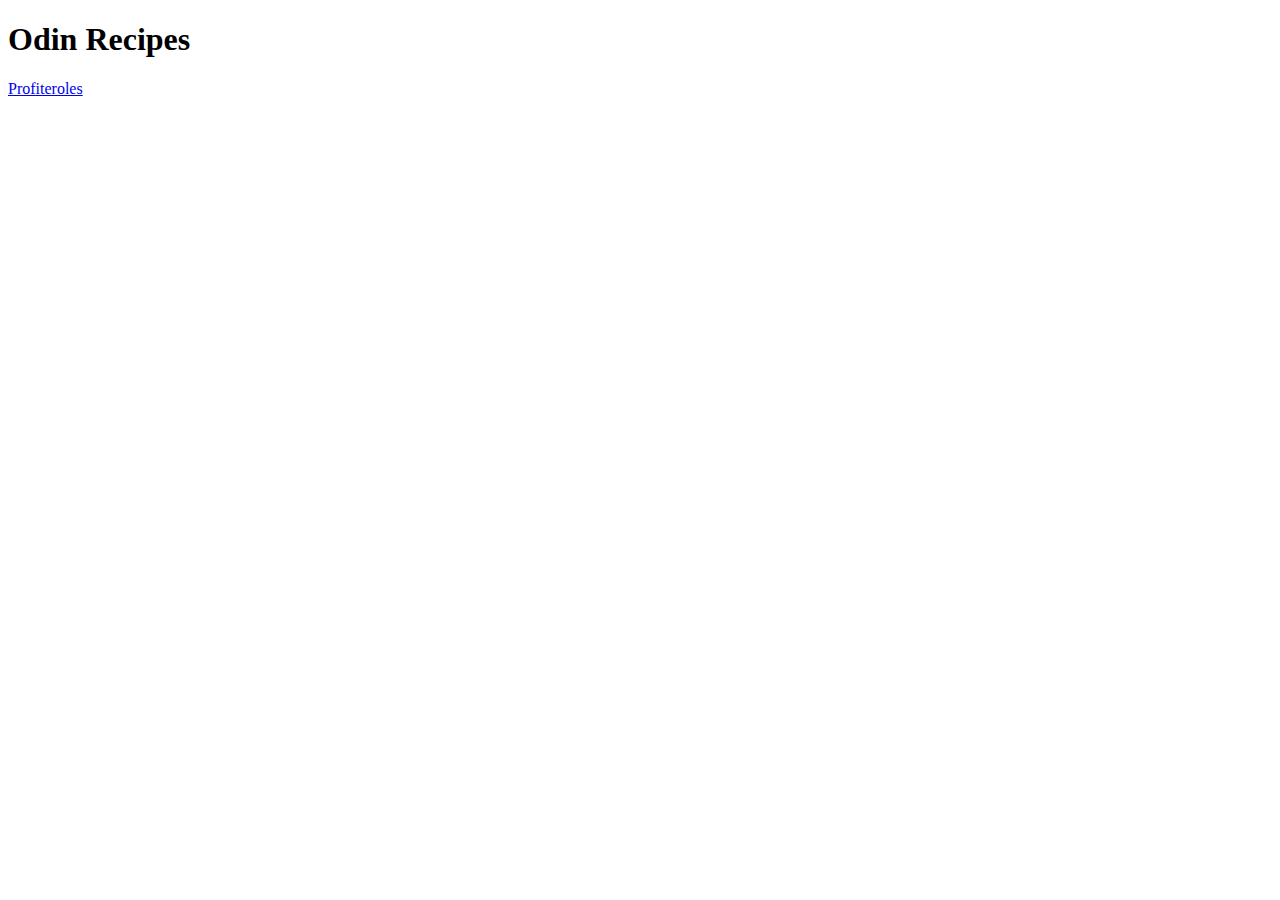
==== index.html @ 29c65aad "Adding files and directory for the project" ====
<!DOCTYPE html>
<html lang="en">
<head>
    <meta charset="UTF-8">
    <title>PO : Recipes | Acceuil</title>
</head>
<body>
    <h1>Odin Recipes</h1>
    <a href="recipes/profiteroles.html">Profiteroles</a>
</body>
</html>
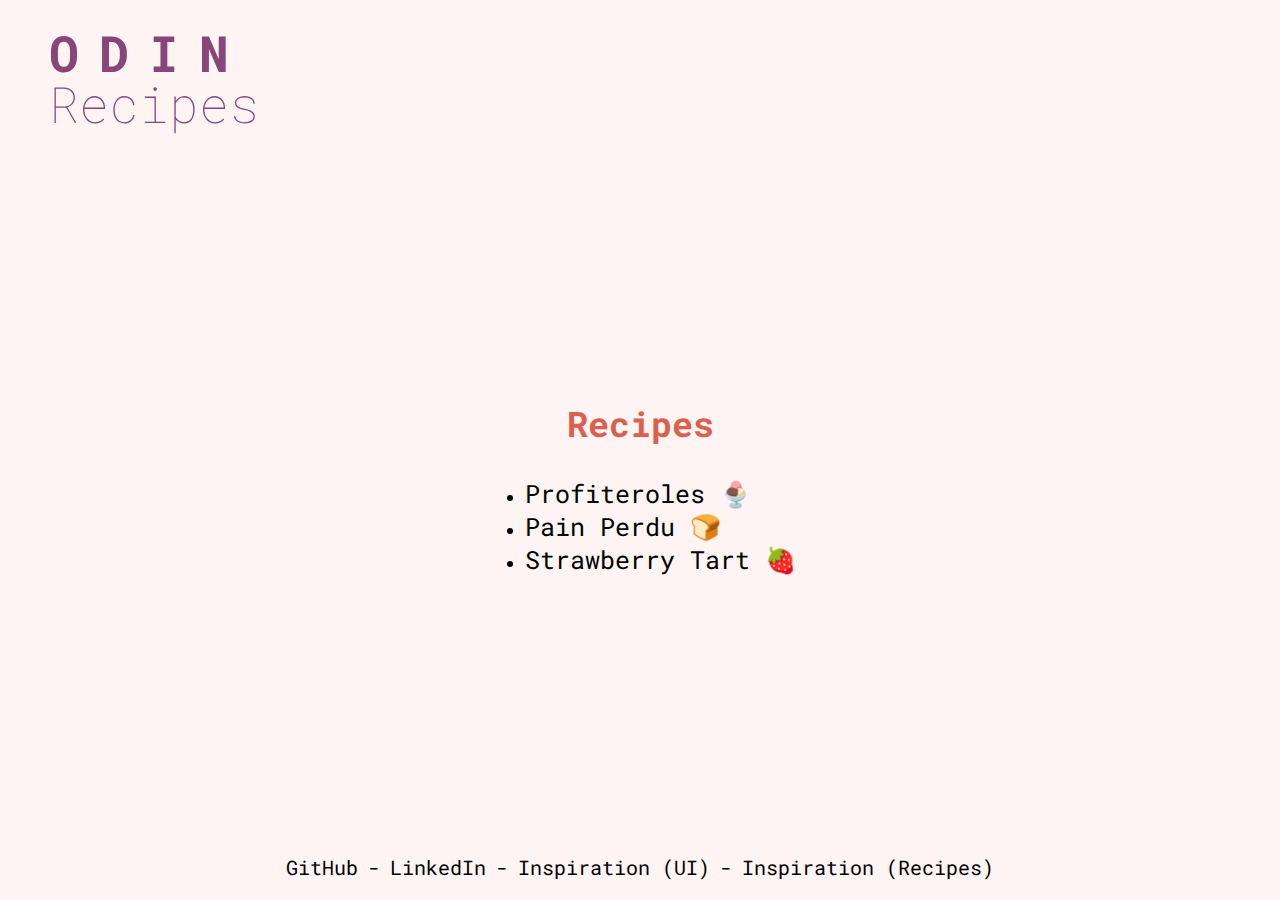
==== commit 52fb7743: "Finishing the project" ====
--- a/index.html
+++ b/index.html
@@ -3,9 +3,29 @@
 <head>
     <meta charset="UTF-8">
     <title>PO : Recipes | Acceuil</title>
+    <link rel="stylesheet" href="assets/style.css">
 </head>
 <body>
-    <h1>Odin Recipes</h1>
-    <a href="recipes/profiteroles.html">Profiteroles</a>
+    <nav id="navBar">
+        <div id="logoText">
+            <h1 id="firstLogoText">ODIN</h1>
+            <h1 id="secondLogoText">Recipes</h1>
+        </div>
+    </nav>
+    <div id="content">
+        <h1 id="header">Recipes</h1>
+        <ul>
+            <li><a href="recipes/profiteroles/">Profiteroles 🍨</a></li>
+            <li><a href="recipes/painPerdu/">Pain Perdu 🍞</a></li>
+            <li><a href="recipes/strawberryTart/">Strawberry Tart 🍓</a></li>
+        </ul>
+
+    </div>
+    <footer>
+        <a href="https://github.com/LeoBessin" target="_blank" rel="noopener noreferrer">GitHub</a> -
+        <a href="https://www.linkedin.com/in/l%C3%A9o-bessin-8a4b97241/" target="_blank">LinkedIn</a> -
+        <a href="https://dribbble.com/shots/5183308-Fresh-Noodle-Website/attachments/10755683?mode=media" target="_blank">Inspiration (UI)</a> -
+        <a href="https://www.allrecipes.com/" target="_blank">Inspiration (Recipes)</a>
+    </footer>
 </body>
 </html>--- a/assets/style.css
+++ b/assets/style.css
@@ -0,0 +1,96 @@
+@import url('https://fonts.googleapis.com/css2?family=Roboto+Mono:wght@500&display=swap');
+
+body {
+    font-family: 'Roboto Mono', monospace;
+    margin: 0;
+    display: flex;
+    align-items: center;
+    justify-content: space-between;
+    flex-direction: column;
+    color: black;
+    height: 100vh;
+    background-color: #FDF4F3;
+}
+
+#navBar {
+    display: flex;
+    align-items: inherit;
+    justify-content: left;
+    flex-direction: row;
+    padding-top: 10px;
+    width: 90%;
+    font-size: 25px;
+    color: #884579;
+}
+
+a{
+    color: black;
+    text-decoration: none;
+    font-size: 25px;
+}
+
+a:hover {
+    text-decoration: underline;
+}
+
+#logoText{
+    margin-top: 25px;
+}
+
+#logoText h1{
+    margin: -15px;
+}
+
+#firstLogoText{
+    letter-spacing: 20px;
+}
+
+#secondLogoText{
+    font-weight: lighter;
+}
+
+#header{
+    font-size: 35px;
+    color: #D9614E;
+    margin: 15px;
+}
+
+#content{
+    display: flex;
+    flex-direction: column;
+    align-items: center;
+    justify-content: center;
+}
+
+footer{
+    display: flex;
+    flex-direction: row;
+    align-items: center;
+    justify-content: center;
+    gap: 10px;
+    font-size: 20px;
+    padding-bottom: 20px;
+}
+
+footer a{
+    font-size: 20px;
+}
+
+#recipePresentation{
+    display: flex;
+    flex-direction: row;
+    align-items: center;
+    justify-content: space-between;
+    gap: 100px;
+    margin: 25px;
+}
+
+#recipeSteps{
+    display: flex;
+    align-items: center;
+    justify-content: center;
+    flex-direction: column;
+    margin: 10px;
+    gap: 10px;
+    width: 40vw;
+}
